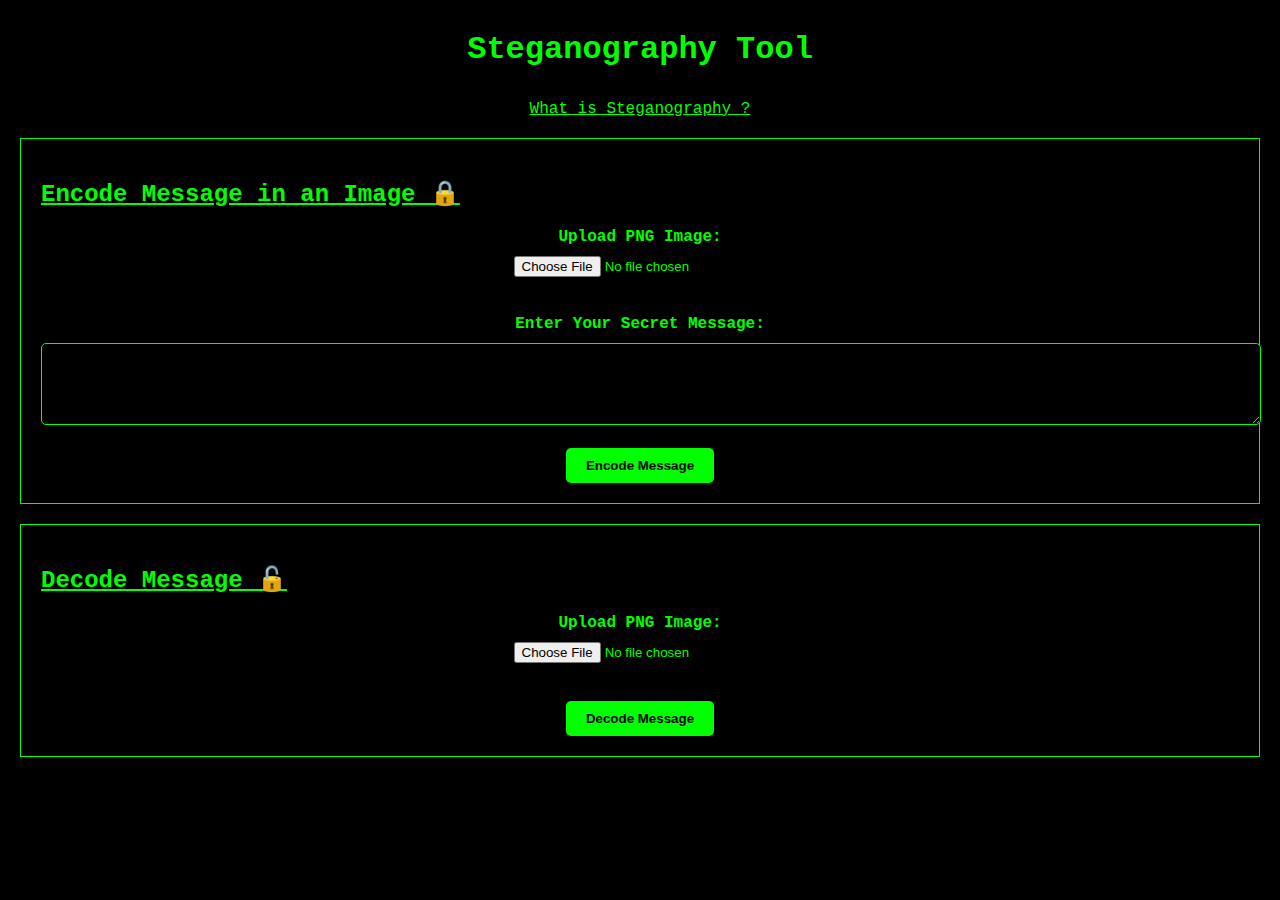
==== templates/index.html @ 43a7f3e6 "Flask code done" ====
<!DOCTYPE html>
<html lang="en">
<head>
    <meta charset="UTF-8">
    <link rel="stylesheet" href="/static/styles.css">
    <meta name="viewport" content="width=device-width, initial-scale=1.0">
    <title>Steganography Tool</title>
    
</head>
<body>
    <h1>Steganography Tool</h1>
    <center><a href="https://en.wikipedia.org/wiki/Steganography" style="color: #00ff00;"> What is Steganography ?</a> </center>
    <section>
        <h2><u>Encode Message in an Image 🔒</u></h2>
    <form action="/upload" method="POST" enctype="multipart/form-data">
        <label for="imageUpload">Upload PNG Image:</label>
        <input type="file" name="imageUpload" id="imageUpload" accept=".png" required>
        <br><br>
        <label for="secretMessage">Enter Your Secret Message:</label>
        <textarea name="secretMessage" id="secretMessage" rows="4" cols="50" required></textarea>
        <br><br>
        <input type="submit" value="Encode Message">
    </form>
</section>

    <section>
        <h2><u>Decode Message 🔓</u></h2>
        <form action="/extract" method="POST" enctype="multipart/form-data">
            <label for="decodeImageUpload">Upload PNG Image:</label>
            <input type="file" name="imageUpload" id="decodeImageUpload" accept=".png" required>
            <br><br>
            <input type="hidden" name="action" value="decode">
            <input type="submit" value="Decode Message">
        </form>
        
    </section>
</body>
</html>
---- static/styles.css ----
/* Hacker/Coder-themed CSS */

body {
    font-family: 'Kernel', 'Courier New', monospace; 
    background-color: #000;
    color: #00ff00; 
    margin: 0;
    padding: 0;
}
h1 {
    background-color: #000;
    color: #00ff00;
    padding: 10px;
    text-align: center;
}

section {
    margin: 20px;
    padding: 20px;
    border: 1px solid #00ff00;
    background-color: #000;

}

form {
    text-align: center;
}

label {
    display: block;
    margin-bottom: 10px;
    font-weight: bold;
    color: #00ff00;
}

input[type="file"] {
    margin-bottom: 20px;
}

textarea {
    width: 100%;
    padding: 10px;
    border: 1px solid #00ff00;
    border-radius: 5px;
    background-color: #000;
    color: #00ff00;
}

input[type="submit"] {
    background-color: #00ff00;
    color: #000;
    padding: 10px 20px;
    border: none;
    border-radius: 5px;
    cursor: pointer;
    font-weight: bold;
}

#decodedMessage {
    margin-top: 20px;
    padding: 10px;
    background-color: #00ff00;
    border: 1px solid #000;
    border-radius: 5px;
    color: #000;
    font-weight: bold;
    text-align: center;
}
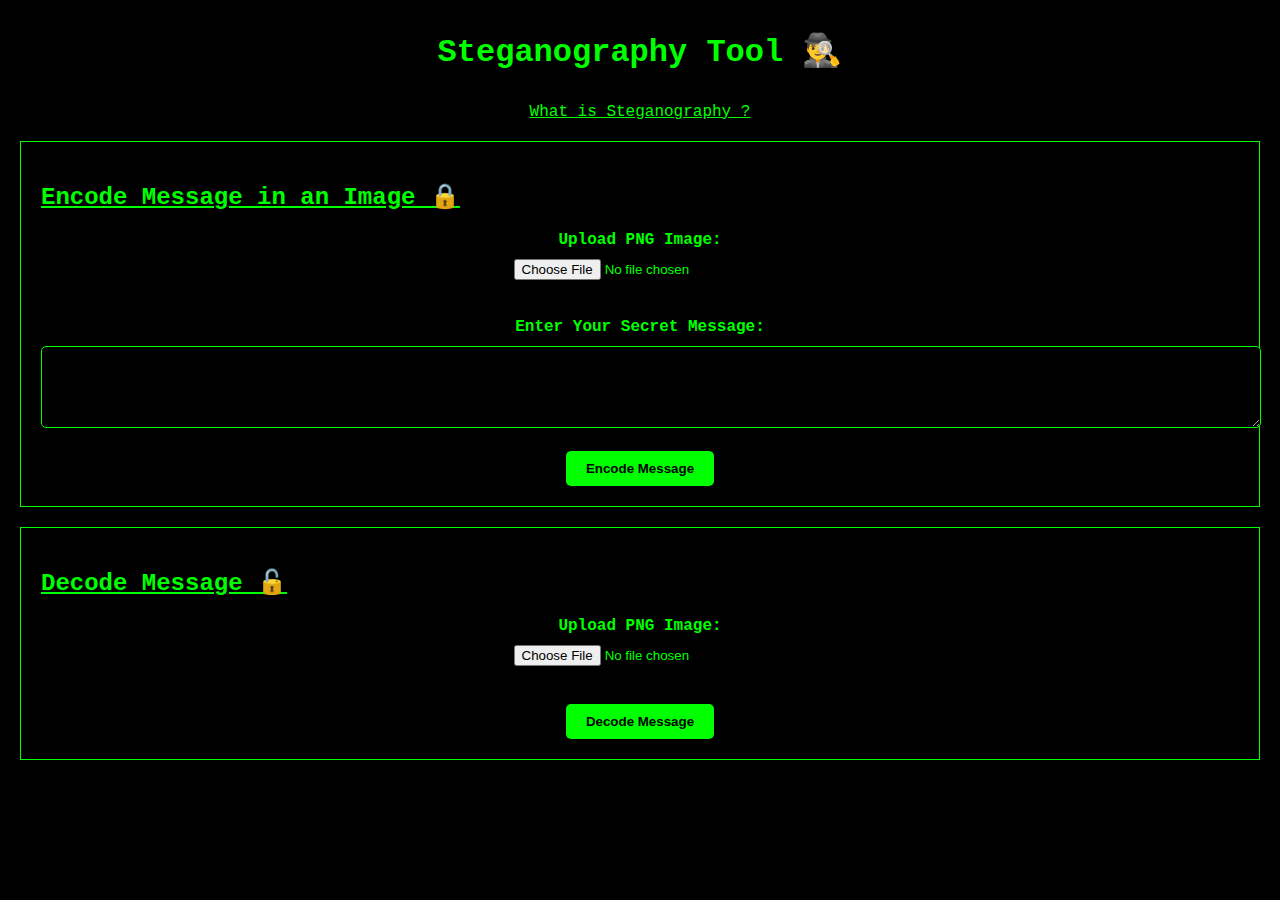
==== commit 9a705479: "emojis updated" ====
--- a/templates/index.html
+++ b/templates/index.html
@@ -8,7 +8,7 @@
     
 </head>
 <body>
-    <h1>Steganography Tool</h1>
+    <h1>Steganography Tool 🕵️‍♂️</h1>
     <center><a href="https://en.wikipedia.org/wiki/Steganography" style="color: #00ff00;"> What is Steganography ?</a> </center>
     <section>
         <h2><u>Encode Message in an Image 🔒</u></h2>
